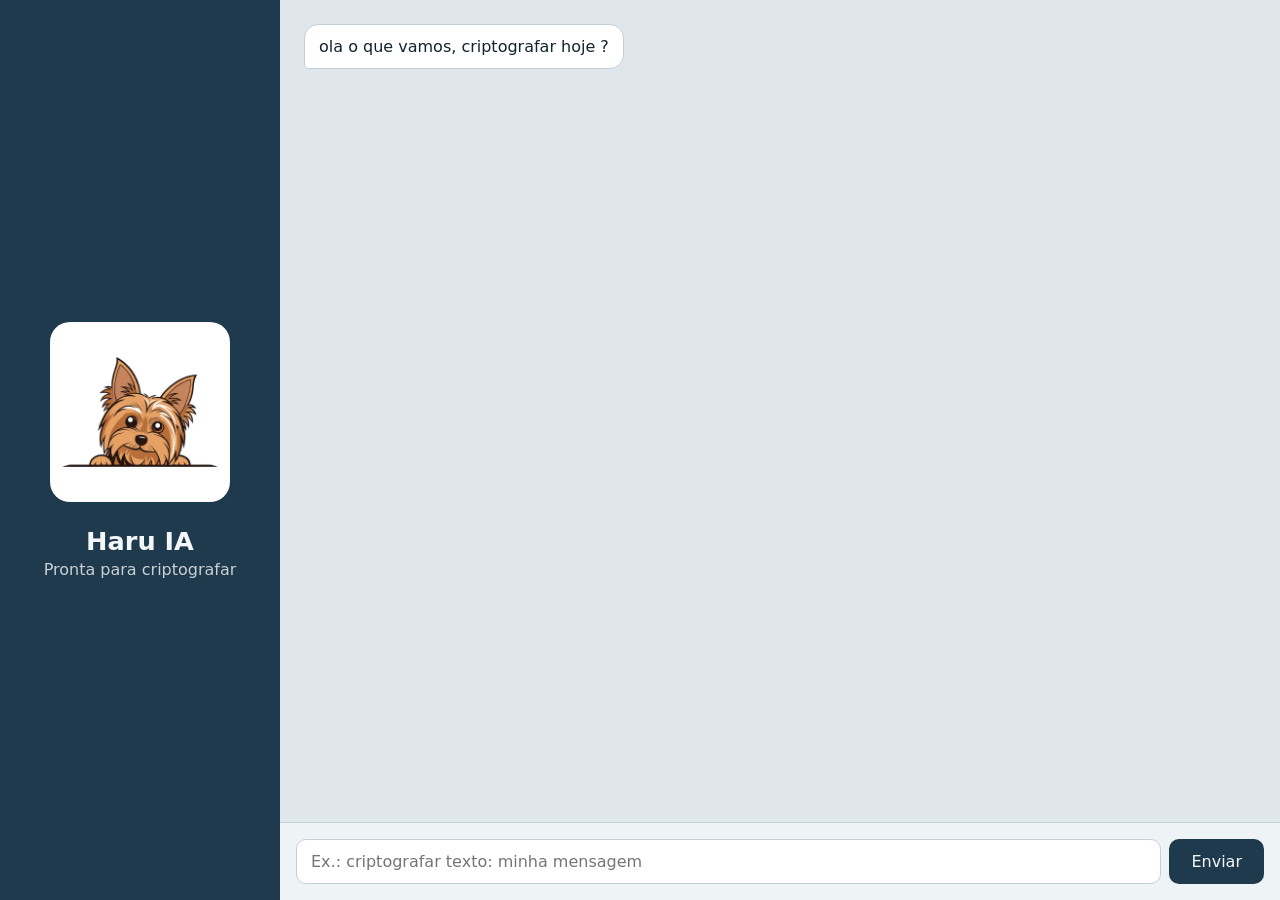
==== Interface/index.html @ 5dbb6c00 "Adicionar código inicial do Haru Co-authored-by: Copilot <223556219+Copilot@users.noreply.github.com" ====
<!DOCTYPE html>
<html lang="pt-BR">
<head>
  <meta charset="UTF-8">
  <meta name="viewport" content="width=device-width, initial-scale=1">
  <title>Haru IA</title>
  <link rel="icon" href="Haru.ico" type="image/x-icon">
  <link rel="stylesheet" href="style.css">
</head>
<body>
  <main class="janela">

    <!-- Identidade do Haru -->
    <aside class="painel-rosto">
      <img class="rosto" id="rosto" src="Haru.avif" alt="Haru, um Yorkshire Terrier"
           width="180" height="180">
      <div class="identidade">
        <h1>Haru IA</h1>
        <p id="texto-status">Pronta para criptografar</p>
      </div>
    </aside>

    <!-- Lado do chat -->
    <section class="chat">
      <div class="mensagens" id="mensagens" aria-live="polite"></div>

      <form class="entrada" id="formulario">
        <input
          type="text"
          id="campo"
          placeholder="Ex.: criptografar texto: minha mensagem"
          aria-label="Mensagem"
          autocomplete="off">
        <button type="submit">Enviar</button>
      </form>
    </section>

  </main>

  <script src="script.js"></script>
</body>
</html>
---- Interface/style.css ----
/* Cores do projeto: mude aqui e a tela inteira muda */
:root {
  --fundo: #dfe7ec;
  --painel: #1f3a4d;
  --tinta: #14232e;
  --latao: #e3b04b;
  --claro: #f3f7f9;
  --linha: #c3d0d8;
  --entrada: #eef3f6;
}

* {
  box-sizing: border-box;
}

html,
body {
  height: 100%;
  margin: 0;
}

body {
  background: var(--fundo);
  color: var(--tinta);
  font-family: "Segoe UI", system-ui, sans-serif;
  font-size: 1rem;
}

/* Janela dividida entre a identidade do Haru e o chat */
.janela {
  display: grid;
  grid-template-columns: 280px 1fr;
  height: 100vh;
}

/* ---------- Haru, o Yorkshire ---------- */

.painel-rosto {
  background: var(--painel);
  color: var(--claro);
  display: flex;
  flex-direction: column;
  align-items: center;
  justify-content: center;
  gap: 24px;
  padding: 24px;
  text-align: center;
}

.identidade h1 {
  margin: 0 0 4px;
  font-size: 1.6rem;
  font-weight: 600;
}

.identidade p {
  margin: 0;
  opacity: 0.8;
}

.rosto {
  width: 180px;
  height: 180px;
  flex-shrink: 0;
  object-fit: cover;
  border-radius: 20px;
}

/* ---------- Chat ---------- */

.chat {
  display: flex;
  flex-direction: column;
  height: 100vh;
  min-height: 0;
}

.mensagens {
  flex: 1;
  overflow-y: auto;
  padding: 24px;
  display: flex;
  flex-direction: column;
  gap: 12px;
}

.msg {
  max-width: 70%;
  padding: 10px 14px;
  border-radius: 14px;
  line-height: 1.45;
  white-space: pre-wrap;
  overflow-wrap: anywhere;
}

.msg.ia {
  align-self: flex-start;
  background: #ffffff;
  border: 1px solid var(--linha);
  border-bottom-left-radius: 4px;
}

.msg.usuario {
  align-self: flex-end;
  background: var(--painel);
  color: var(--claro);
  border-bottom-right-radius: 4px;
}

.copiar-codigo {
  display: block;
  margin-top: 12px;
  padding: 8px 12px;
  background: var(--painel);
  color: var(--claro);
  border: none;
  border-radius: 8px;
  font: inherit;
  cursor: pointer;
}

.copiar-codigo:hover {
  background: var(--tinta);
}

.entrada {
  display: flex;
  gap: 8px;
  padding: 16px;
  background: var(--entrada);
  border-top: 1px solid var(--linha);
}

.entrada input {
  flex: 1;
  padding: 12px 14px;
  border: 1px solid var(--linha);
  border-radius: 10px;
  font-family: inherit;
  font-size: 1rem;
}

.entrada button {
  padding: 0 22px;
  background: var(--painel);
  color: var(--claro);
  border: none;
  border-radius: 10px;
  font-family: inherit;
  font-size: 1rem;
  cursor: pointer;
}

.entrada button:hover {
  background: var(--tinta);
}

input:focus-visible,
button:focus-visible {
  outline: 2px solid var(--painel);
  outline-offset: 2px;
}

/* ---------- Telas estreitas ---------- */

@media (max-width: 700px) {
  .janela {
    grid-template-columns: 1fr;
    grid-template-rows: auto 1fr;
  }

  .painel-rosto {
    flex-direction: row;
    justify-content: flex-start;
    gap: 14px;
    padding: 12px 16px;
    text-align: left;
  }

  .rosto {
    width: 64px;
    height: 64px;
  }

  .chat {
    height: auto;
  }

  .msg {
    max-width: 88%;
  }
}
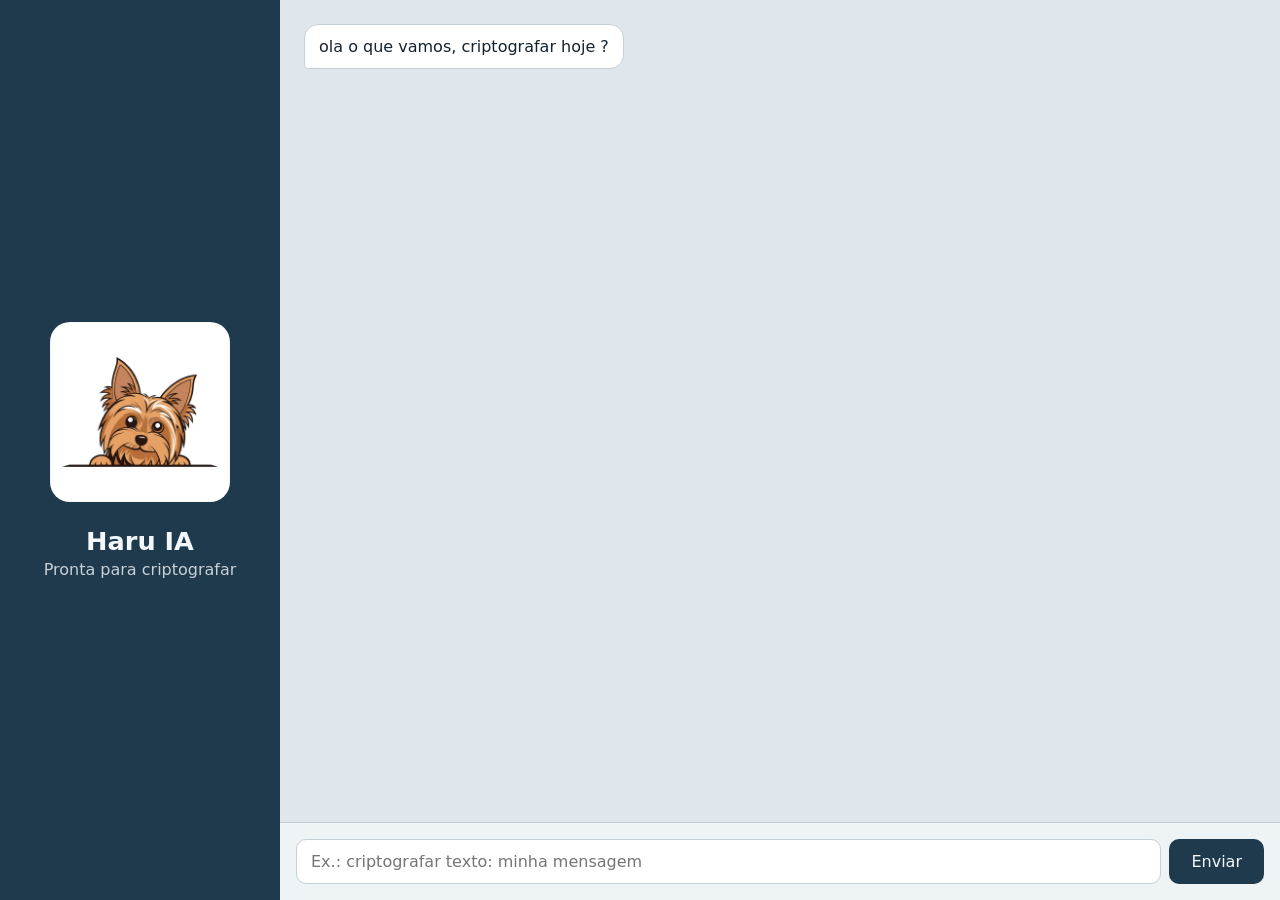
==== commit f2c1a44e: "Transformar Haru em app web sem backend Co-authored-by: Copilot <223556219+Copilot@users.noreply.git" ====
--- a/Interface/index.html
+++ b/Interface/index.html
@@ -30,7 +30,8 @@
           id="campo"
           placeholder="Ex.: criptografar texto: minha mensagem"
           aria-label="Mensagem"
-          autocomplete="off">
+          autocomplete="off"
+          enterkeyhint="send">
         <button type="submit">Enviar</button>
       </form>
     </section>
--- a/Interface/style.css
+++ b/Interface/style.css
@@ -24,6 +24,7 @@
   color: var(--tinta);
   font-family: "Segoe UI", system-ui, sans-serif;
   font-size: 1rem;
+  overscroll-behavior: none;
 }
 
 /* Janela dividida entre a identidade do Haru e o chat */
@@ -31,6 +32,7 @@
   display: grid;
   grid-template-columns: 280px 1fr;
   height: 100vh;
+  height: 100dvh;
 }
 
 /* ---------- Haru, o Yorkshire ---------- */
@@ -72,6 +74,7 @@
   display: flex;
   flex-direction: column;
   height: 100vh;
+  height: 100dvh;
   min-height: 0;
 }
 
@@ -133,6 +136,7 @@
 
 .entrada input {
   flex: 1;
+  min-width: 0;
   padding: 12px 14px;
   border: 1px solid var(--linha);
   border-radius: 10px;
@@ -141,6 +145,7 @@
 }
 
 .entrada button {
+  flex-shrink: 0;
   padding: 0 22px;
   background: var(--painel);
   color: var(--claro);
@@ -155,6 +160,11 @@
   background: var(--tinta);
 }
 
+.entrada button:disabled {
+  cursor: wait;
+  opacity: 0.7;
+}
+
 input:focus-visible,
 button:focus-visible {
   outline: 2px solid var(--painel);
@@ -166,7 +176,7 @@
 @media (max-width: 700px) {
   .janela {
     grid-template-columns: 1fr;
-    grid-template-rows: auto 1fr;
+    grid-template-rows: auto minmax(0, 1fr);
   }
 
   .painel-rosto {
@@ -186,7 +196,53 @@
     height: auto;
   }
 
+  .mensagens {
+    padding: 16px;
+  }
+
   .msg {
     max-width: 88%;
   }
-}
+
+  .entrada {
+    padding:
+      12px
+      12px
+      calc(12px + env(safe-area-inset-bottom));
+  }
+
+  .entrada input {
+    padding: 12px;
+  }
+
+  .entrada button {
+    padding: 0 16px;
+  }
+}
+
+@media (max-width: 380px) {
+  .painel-rosto {
+    gap: 10px;
+  }
+
+  .identidade h1 {
+    font-size: 1.3rem;
+  }
+
+  .identidade p {
+    font-size: 0.85rem;
+  }
+
+  .rosto {
+    width: 52px;
+    height: 52px;
+  }
+
+  .entrada {
+    gap: 6px;
+  }
+
+  .entrada button {
+    padding: 0 12px;
+  }
+}
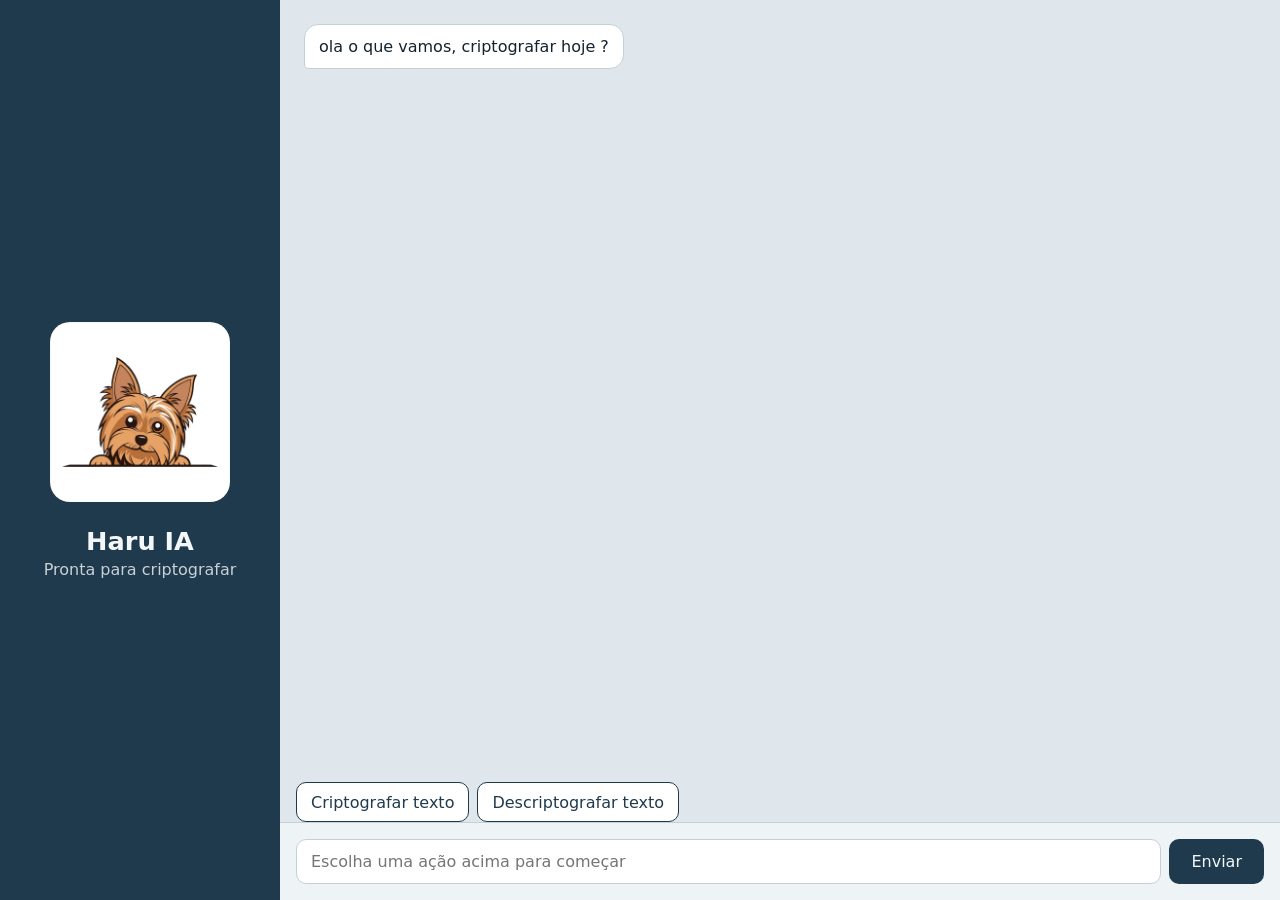
==== commit 264e38ca: "Adicionar botoes de criptografia ao chat Co-authored-by: Copilot <223556219+Copilot@users.noreply.gi" ====
--- a/Interface/index.html
+++ b/Interface/index.html
@@ -24,11 +24,20 @@
     <section class="chat">
       <div class="mensagens" id="mensagens" aria-live="polite"></div>
 
+      <div class="acoes-chat" aria-label="Ações do Haru">
+        <button type="button" class="acao-chat" id="acao-criptografar">
+          Criptografar texto
+        </button>
+        <button type="button" class="acao-chat" id="acao-descriptografar">
+          Descriptografar texto
+        </button>
+      </div>
+
       <form class="entrada" id="formulario">
         <input
           type="text"
           id="campo"
-          placeholder="Ex.: criptografar texto: minha mensagem"
+          placeholder="Escolha uma ação acima para começar"
           aria-label="Mensagem"
           autocomplete="off"
           enterkeyhint="send">
--- a/Interface/style.css
+++ b/Interface/style.css
@@ -126,6 +126,34 @@
   background: var(--tinta);
 }
 
+.acoes-chat {
+  display: flex;
+  flex-wrap: wrap;
+  gap: 8px;
+  padding: 12px 16px 0;
+}
+
+.acao-chat {
+  min-height: 40px;
+  padding: 8px 14px;
+  background: #ffffff;
+  color: var(--painel);
+  border: 1px solid var(--painel);
+  border-radius: 10px;
+  font: inherit;
+  cursor: pointer;
+}
+
+.acao-chat:hover {
+  background: var(--painel);
+  color: var(--claro);
+}
+
+.acao-chat:disabled {
+  cursor: wait;
+  opacity: 0.7;
+}
+
 .entrada {
   display: flex;
   gap: 8px;
@@ -211,6 +239,15 @@
       calc(12px + env(safe-area-inset-bottom));
   }
 
+  .acoes-chat {
+    padding: 10px 12px 0;
+  }
+
+  .acao-chat {
+    flex: 1 1 140px;
+    padding-inline: 10px;
+  }
+
   .entrada input {
     padding: 12px;
   }
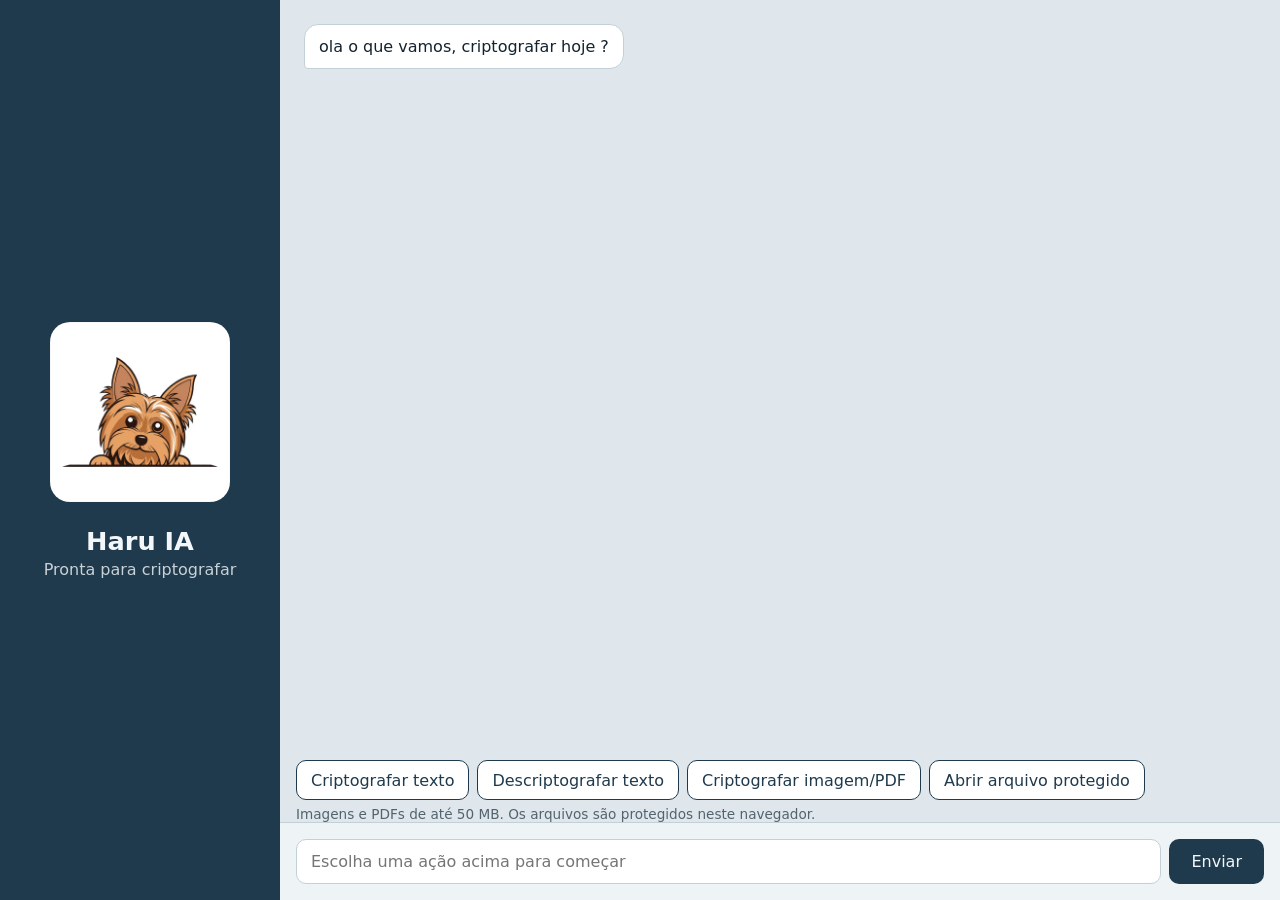
==== commit 0cfdf739: "Adicionar criptografia de imagens e PDFs Co-authored-by: Copilot <223556219+Copilot@users.noreply.gi" ====
--- a/Interface/index.html
+++ b/Interface/index.html
@@ -31,7 +31,19 @@
         <button type="button" class="acao-chat" id="acao-descriptografar">
           Descriptografar texto
         </button>
+        <button type="button" class="acao-chat acao-arquivo" id="acao-criptografar-arquivo">
+          Criptografar imagem/PDF
+        </button>
+        <button type="button" class="acao-chat acao-arquivo" id="acao-descriptografar-arquivo">
+          Abrir arquivo protegido
+        </button>
       </div>
+      <p class="aviso-arquivos">Imagens e PDFs de até 50 MB. Os arquivos são protegidos neste navegador.</p>
+
+      <input class="seletor-arquivo" type="file" id="arquivo-para-criptografar"
+             accept="image/*,.pdf,application/pdf" aria-label="Escolher imagem ou PDF">
+      <input class="seletor-arquivo" type="file" id="arquivo-para-descriptografar"
+             accept=".haru,application/octet-stream" aria-label="Escolher arquivo Haru protegido">
 
       <form class="entrada" id="formulario">
         <input
--- a/Interface/style.css
+++ b/Interface/style.css
@@ -154,6 +154,16 @@
   opacity: 0.7;
 }
 
+.seletor-arquivo {
+  display: none;
+}
+
+.aviso-arquivos {
+  margin: 6px 16px 0;
+  color: #53636d;
+  font-size: 0.85rem;
+}
+
 .entrada {
   display: flex;
   gap: 8px;
@@ -243,6 +253,10 @@
     padding: 10px 12px 0;
   }
 
+  .aviso-arquivos {
+    margin: 6px 12px 0;
+  }
+
   .acao-chat {
     flex: 1 1 140px;
     padding-inline: 10px;
